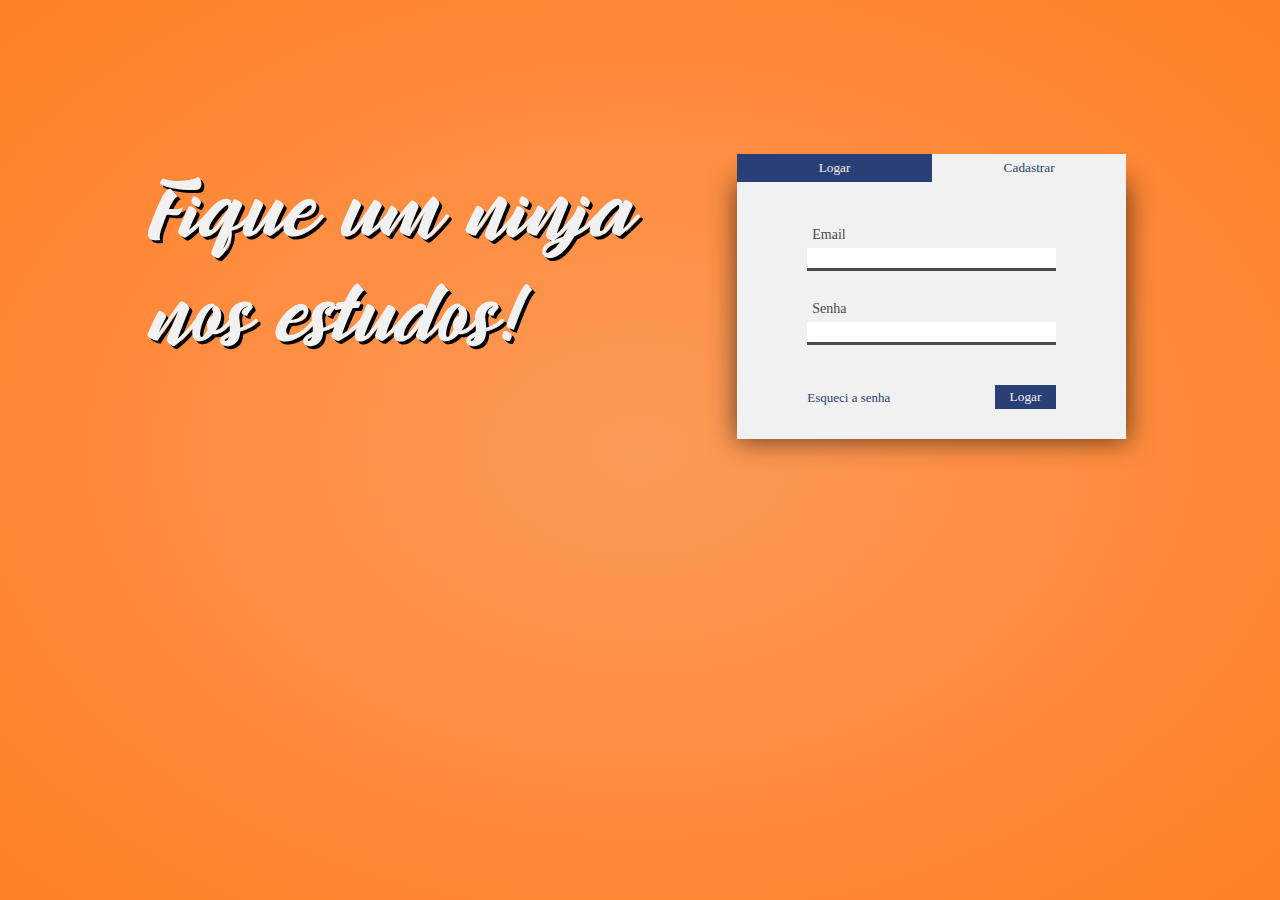
==== WebContent/index.html @ 9ad82831 "1.2" ====
<!DOCTYPE html>
<html lang="en">
<head>
    <meta charset="UTF-8">
    <meta name="viewport" content="width=device-width, initial-scale=1.0">
    <meta http-equiv="X-UA-Compatible" content="ie=edge">
    <title>7BOT</title>
</head>
<link rel="stylesheet" href="css/_css-index.css">
<body>
    <div id="background">

        <div id="box-text">
            <p>Fique um ninja</p>
            <p>nos estudos!</p>
        </div>

        <div id="side-right">

            <div id="box-options">

                <div id="box-options-button"> 
                    <button class="btn-ativo" id="btn-logar">Logar</button>
                    <button id="btn-cadastrar">Cadastrar</button>
                </div>

                <div id="box-options-login"> 

                    <form class="frm-index" id="frm-logar">
                        <p id="sucesso" class="sucesso"></p>
                        <input type="hidden" name="tarefa" value="Logar">

                        <label for="email-login">
                            <p>Email</p>
                            <input type="text" id="email-login" name="email">
                        </label>
                        <label for="senha-login">
                            <p>Senha</p>
                            <input type="password" id="senha-login" name="senha">
                        </label>

                        <p id="erro" class="erro"></p>

                        <div class="frm-btn">
                            <p class="btn-esqueci-senha" id="esqueci-senha-link">Esqueci a senha</p>
                            <button class="btn-default" id="logar">Logar</button>
                            <img src="images/eclipse_load.gif" id="load">
                        </div>
                        <div id="esqueci-senha">
                            <form action="" >
                                <hr>
                                <p>Um email com sua senha será enviado para você</p>
                                <input type="text" placeholder="Digite o email da sua conta!" name="email-esqueci-pass" id="email-esqueci-pass">
                                <button class="btn-default" id="btn_esqueci_pass">Enviar</button>
                                <p id="erro_esq" class="erro"></p>
                            </form>
                            
                        </div>
                    </form>

                    <form id="frm-cadastrar" class="frm-desativado"> 
                        <input type="hidden" name="tarefa" value="Cadastrar">

                        <label for="nome-cad">
                            <p>Nome</p>
                            <input type="text" id="nome-cad" name="nome">
                        </label>

                        <label for="email-cad">
                            <p>Email</p>
                            <input type="email" id="email-cad" name="email">
                        </label>

                        <label for="senha-cad">
                            <p>Senha</p>
                            <input type="password" id="senha-cad" name="senha">
                        </label>

                        <p class="avisos">A senha deve ter mais que 8 digitos</p>
                        <p id="erro-cad" class="erro"></p>
                        <div class="frm-cad-btn">
                            <button class="btn-default" id="cadastrar">Cadastrar</button>
                        </div>
                    </form>

                </div>

            </div>  

        </div>

    </div>
</body>
<script src="js/_js-index3.js"></script>
</html>
---- WebContent/css/_css-index.css ----
@font-face {
    font-family: principal;
    src: url("../fonts/principal2.ttf");
}
@font-face {
    font-family: effect;
    src: url("../fonts/inicial.otf");
}
* {
    margin: 0px;
    border: 0px;
    color: #4d4949;
    font-family: principal;
}


    /* BACKGROUND DA PAGINA */
#background {
    background-image: radial-gradient(#fc9a58, #ff7f26);
    height: 100vh;
    display: flex;
    justify-content: space-between;
    padding: 12%;
    box-sizing: border-box;
}


    /* DIV DO TEXTO A DIREITO */
#box-text {
}
#box-text > p {
    font-family: effect;
    font-size: 90px;
    color: #f1f1f1;
    text-shadow:  3px 3px rgb(0, 0, 0);
}


    /* TELA BRANCA DO LADO ESQUERDO*/
#side-right {
    display: inline-block;
    width: 40%;
}   

    /* DIV GERAL DOS FORMS */
#box-options-login {
    
}

    /* DIV DOS BOTOES DOS FORMULARIOS */
#box-options-button {
    display: flex;
}
    /* BOTOES */
#box-options-button > button {
    border: 0px;
    padding: 6px 0px;
    width: 50%;
    background: #f1f1f1;
    cursor: pointer;
    color: #293F76;
    outline: none;
}
#box-options-button > button:hover {
    color: rgb(14, 34, 85);
}

.btn-ativo {
    background: #293F76!important;
    color: #f1f1f1!important;
}
.btn-ativo:hover {}

    /* CLASSE DOS FORMULARIOS */
.frm-index {
    display: block;
    margin: 0px auto;
    box-sizing: border-box;
    padding: 15px 70px 30px;
    box-shadow: 0px 0px 25px 1.5px rgba(0, 0, 0, 0.6);
    background: #f1f1f1;

}

    /* INPUTS DE DENTRO DOS FORMULARIOS */
.frm-index > label input {
    box-sizing: border-box;
    display: block;
    width: 100%;
    outline: none;
    padding: 2px;
    font-size: 14px;
    color: #4d4949;
    border-bottom: 3px solid #4d4949;
}
.frm-index > label input:focus {
    background: #4d4949;
    color: #f1f1f1;
    transition: .2s;
}
.frm-index > label > p{
    margin-top: 25px;
    font-size: 14px;
    padding: 5px;
}
.frm-btn {
    margin-top: 30px;
    display: flex;
    justify-content: space-between;
}
.btn-esqueci-senha{
    font-size: 13px;
    margin-top: 5px;
    background: none;
    cursor: pointer;
    color: #293F76;
    outline: none;
    text-decoration: none;
    user-select: none;
}
.btn-esqueci-senha:hover {
    color: rgb(14, 34, 85);
}
.frm-cad-btn {
    text-align: right;
    margin-top: 30px;
}
.btn-default {
    padding: 4px 15px;
    border: 0px; 
    background: #293F76;
    color: #f1f1f1;
    cursor: pointer;
}
 /* EFEITOS NOS FORMS */
.frm-desativado {
    display: none;
}
.avisos {
    font-size: 14px;
    margin: 5px 0px;
    text-align: center;
}


/* ESQUECI SENHA */
#esqueci-senha {
    padding-bottom: 15px;
    text-align: center;
    display: none;
}
#esqueci-senha > p{
    font-size: 15px;
}
#esqueci-senha > hr {
    border: .5px solid #4d4949;
    margin: 30px 0px;
}
#esqueci-senha > input {
    box-sizing: border-box;
    outline: none;
    padding: 2px;
    margin-top: 15px;
    width: 75%;
    font-size: 14px;
    color: #4d4949;
    border-bottom: 3px solid #4d4949;
}
#esqueci-senha > input:focus {
    background: #4d4949;
    color: #f1f1f1;
    transition: .2s;
}

#load {
    display: none;
    width: 10%;
}

.erro {
    text-align: center;
    color: #eb2e21;
    padding-top: 10px;
}
.sucesso {
    color: #00bf32;
    text-align: center;
    margin-top: 3px;
}
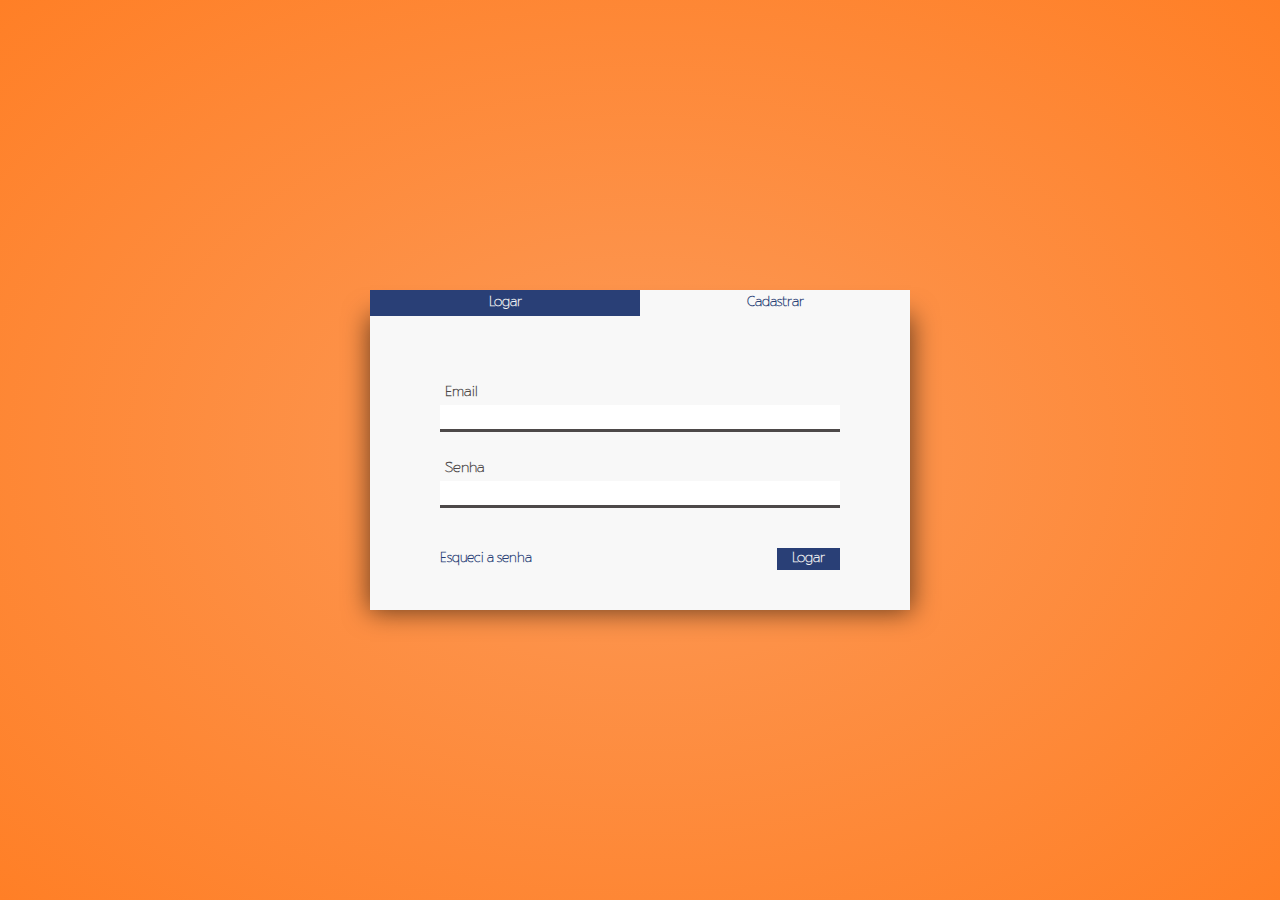
==== commit 112539bf: "Ajustes css" ====
--- a/WebContent/index.html
+++ b/WebContent/index.html
@@ -10,10 +10,10 @@
 <body>
     <div id="background">
 
-        <div id="box-text">
+        <!-- <div id="box-text">
             <p>Fique um ninja</p>
             <p>nos estudos!</p>
-        </div>
+        </div> -->
 
         <div id="side-right">
 
--- a/WebContent/css/_css-index.css
+++ b/WebContent/css/_css-index.css
@@ -1,6 +1,6 @@
 @font-face {
     font-family: principal;
-    src: url("../fonts/principal2.ttf");
+    src: url("../fonts/principal.ttf");
 }
 @font-face {
     font-family: effect;
@@ -9,6 +9,7 @@
 * {
     margin: 0px;
     border: 0px;
+    font-weight: 1000;
     color: #4d4949;
     font-family: principal;
 }
@@ -20,26 +21,30 @@
     height: 100vh;
     display: flex;
     justify-content: space-between;
-    padding: 12%;
+    padding: 0px 100px;
+    align-items: center;
+    justify-content: center;
     box-sizing: border-box;
 }
 
 
     /* DIV DO TEXTO A DIREITO */
-#box-text {
+/* #box-text {
 }
 #box-text > p {
     font-family: effect;
     font-size: 90px;
+    font-weight: 100!important;
     color: #f1f1f1;
     text-shadow:  3px 3px rgb(0, 0, 0);
-}
+} */
 
 
     /* TELA BRANCA DO LADO ESQUERDO*/
 #side-right {
     display: inline-block;
-    width: 40%;
+    width: 50%;
+    background: gray;
 }   
 
     /* DIV GERAL DOS FORMS */
@@ -56,13 +61,18 @@
     border: 0px;
     padding: 6px 0px;
     width: 50%;
-    background: #f1f1f1;
+    background: #f8f8f8;
     cursor: pointer;
     color: #293F76;
     outline: none;
 }
 #box-options-button > button:hover {
     color: rgb(14, 34, 85);
+}
+
+#frm-logar {
+    padding-top: 40px;
+    padding-bottom: 40px;
 }
 
 .btn-ativo {
@@ -78,7 +88,7 @@
     box-sizing: border-box;
     padding: 15px 70px 30px;
     box-shadow: 0px 0px 25px 1.5px rgba(0, 0, 0, 0.6);
-    background: #f1f1f1;
+    background: #f8f8f8;
 
 }
 
@@ -88,7 +98,7 @@
     display: block;
     width: 100%;
     outline: none;
-    padding: 2px;
+    padding: 5px 2px;
     font-size: 14px;
     color: #4d4949;
     border-bottom: 3px solid #4d4949;
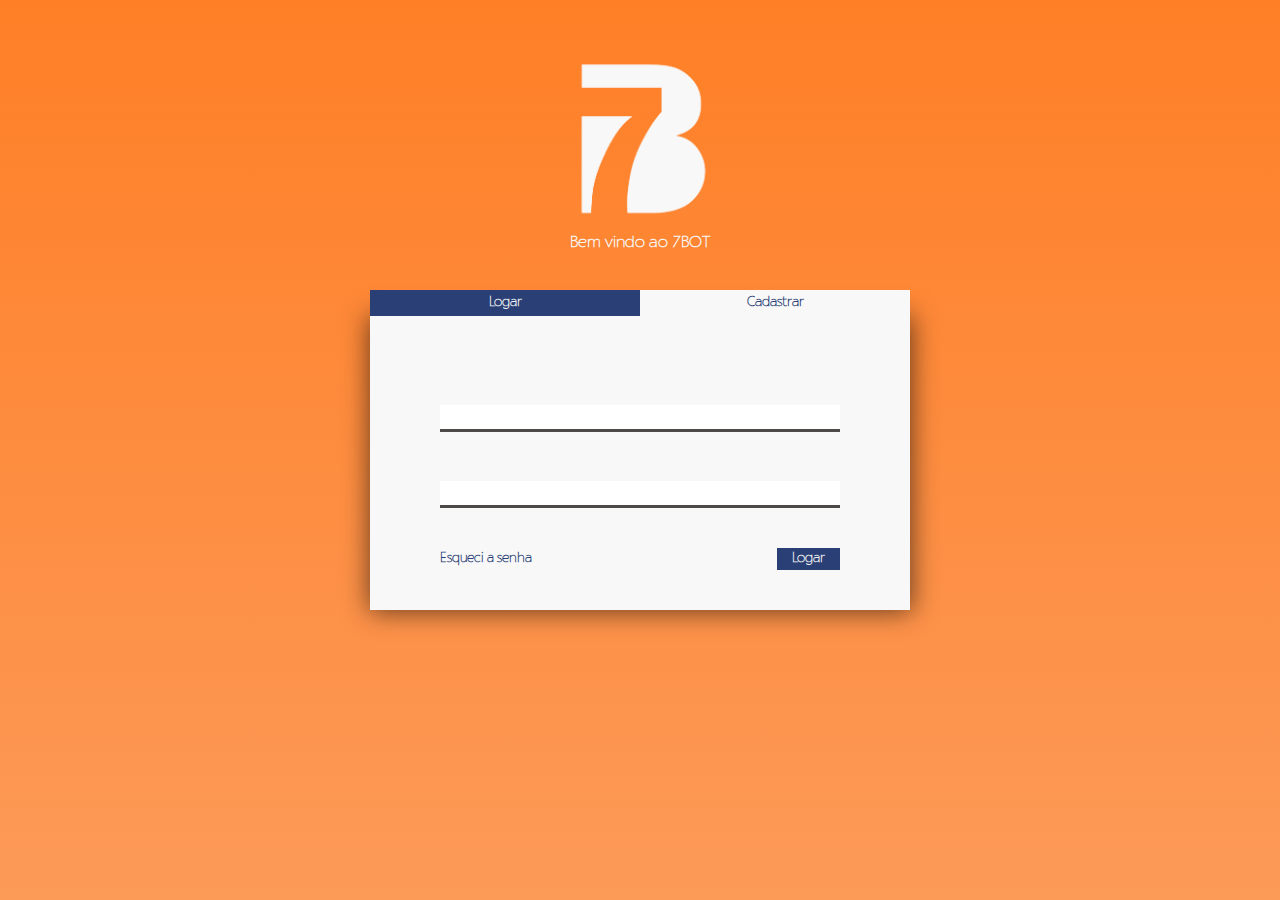
==== commit ad2c5719: "Site finished 1.3" ====
--- a/WebContent/index.html
+++ b/WebContent/index.html
@@ -10,10 +10,11 @@
 <body>
     <div id="background">
 
-        <!-- <div id="box-text">
-            <p>Fique um ninja</p>
-            <p>nos estudos!</p>
-        </div> -->
+        <div id="formal-index">
+            <img src="images/logo.png" alt="logo 7bot">
+            <p>Bem vindo ao 7BOT</p>
+        </div>
+
 
         <div id="side-right">
 
--- a/WebContent/css/_css-index.css
+++ b/WebContent/css/_css-index.css
@@ -17,7 +17,7 @@
 
     /* BACKGROUND DA PAGINA */
 #background {
-    background-image: radial-gradient(#fc9a58, #ff7f26);
+    background-image: linear-gradient(to top,#fc9a58, #ff7f26);
     height: 100vh;
     display: flex;
     justify-content: space-between;
@@ -25,21 +25,25 @@
     align-items: center;
     justify-content: center;
     box-sizing: border-box;
-}
-
-
-    /* DIV DO TEXTO A DIREITO */
-/* #box-text {
-}
-#box-text > p {
-    font-family: effect;
-    font-size: 90px;
-    font-weight: 100!important;
-    color: #f1f1f1;
-    text-shadow:  3px 3px rgb(0, 0, 0);
-} */
-
-
+    position: relative;
+}
+#background {
+    width: 100%;
+}
+#formal-index {
+    position: absolute;
+    top: 40px;
+    width: 100%;
+    text-align: center;
+}
+#formal-index > img, p {
+    display: block;
+    color: #f8f8f8;
+}
+#formal-index > img {
+    margin: 0px auto;
+    width: 13%;
+}
     /* TELA BRANCA DO LADO ESQUERDO*/
 #side-right {
     display: inline-block;
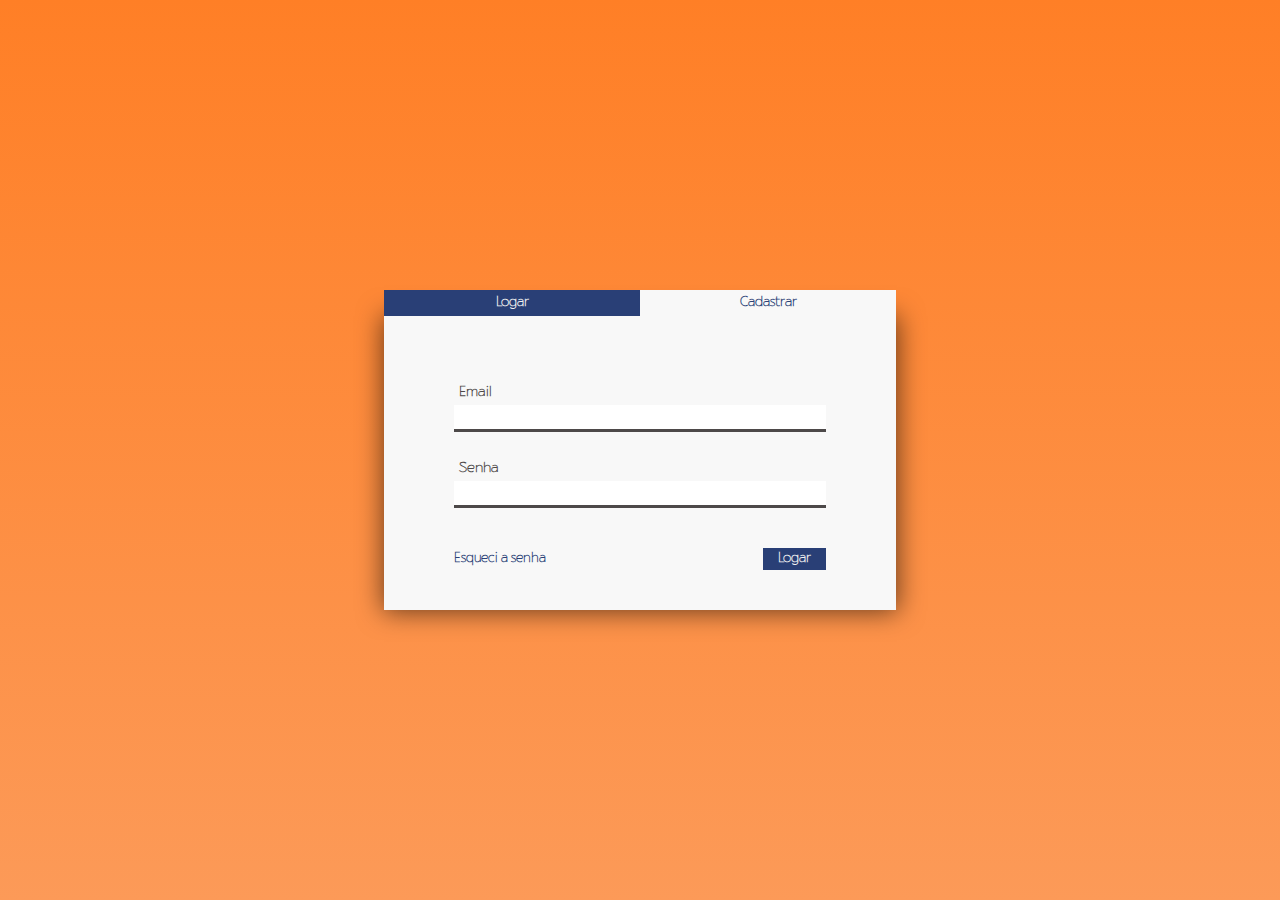
==== commit ed8453f8: "Atualizaçao css" ====
--- a/WebContent/index.html
+++ b/WebContent/index.html
@@ -4,16 +4,12 @@
     <meta charset="UTF-8">
     <meta name="viewport" content="width=device-width, initial-scale=1.0">
     <meta http-equiv="X-UA-Compatible" content="ie=edge">
+    <link rel="shortcut icon" href="images/logo.png">
     <title>7BOT</title>
 </head>
 <link rel="stylesheet" href="css/_css-index.css">
 <body>
     <div id="background">
-
-        <div id="formal-index">
-            <img src="images/logo.png" alt="logo 7bot">
-            <p>Bem vindo ao 7BOT</p>
-        </div>
 
 
         <div id="side-right">
@@ -35,6 +31,7 @@
                             <p>Email</p>
                             <input type="text" id="email-login" name="email">
                         </label>
+                        
                         <label for="senha-login">
                             <p>Senha</p>
                             <input type="password" id="senha-login" name="senha">
@@ -67,6 +64,11 @@
                             <input type="text" id="nome-cad" name="nome">
                         </label>
 
+                        <label for="data-login">
+                            <p>Data de nascimento</p>
+                            <input type="date" id="data-cad" name="data" max="01-01-2019">
+                        </label>
+
                         <label for="email-cad">
                             <p>Email</p>
                             <input type="email" id="email-cad" name="email">
--- a/WebContent/css/_css-index.css
+++ b/WebContent/css/_css-index.css
@@ -21,20 +21,19 @@
     height: 100vh;
     display: flex;
     justify-content: space-between;
-    padding: 0px 100px;
     align-items: center;
     justify-content: center;
     box-sizing: border-box;
     position: relative;
 }
-#background {
-    width: 100%;
-}
 #formal-index {
+    display: block;
     position: absolute;
     top: 40px;
     width: 100%;
-    text-align: center;
+    height: 80px;
+    text-align: center;
+    background: red;
 }
 #formal-index > img, p {
     display: block;
@@ -47,8 +46,7 @@
     /* TELA BRANCA DO LADO ESQUERDO*/
 #side-right {
     display: inline-block;
-    width: 50%;
-    background: gray;
+    width: 40%;
 }   
 
     /* DIV GERAL DOS FORMS */
@@ -116,6 +114,7 @@
     margin-top: 25px;
     font-size: 14px;
     padding: 5px;
+    color: #4d4949;
 }
 .frm-btn {
     margin-top: 30px;
@@ -200,4 +199,18 @@
     color: #00bf32;
     text-align: center;
     margin-top: 3px;
+}
+
+
+@media only screen and (max-width: 1000px) {
+    #side-right {
+        width: 60%;
+    }
+}
+
+
+@media only screen and (max-width: 600px) {
+    #side-right {
+        width: 100%;
+    }
 }